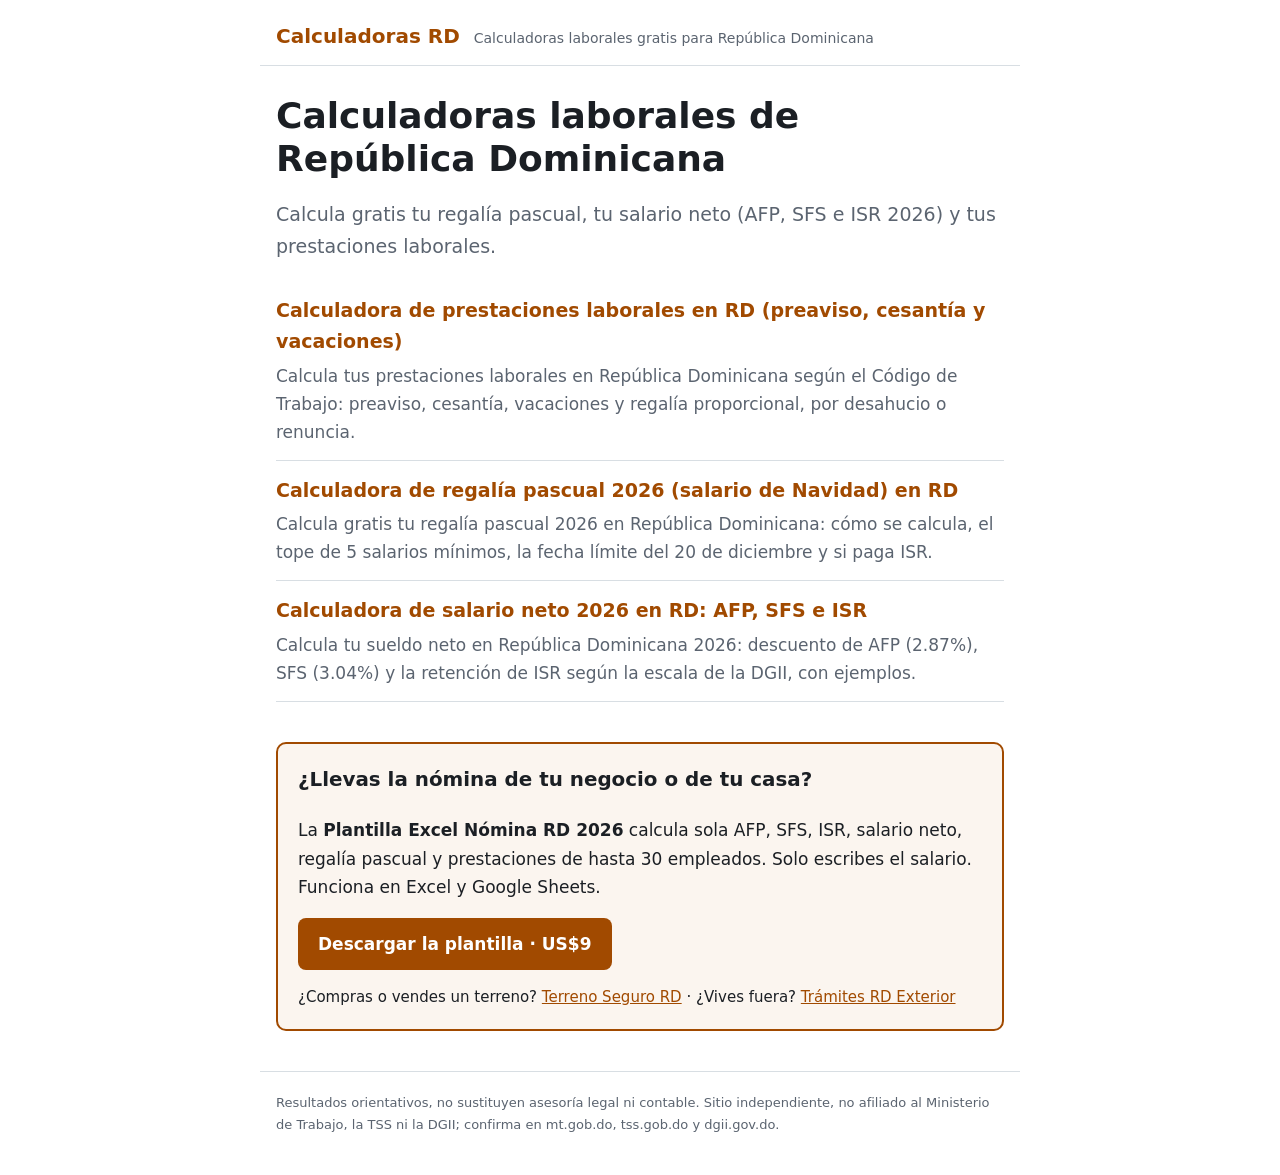
==== docs/index.html @ 516fe4ce "Calculadoras RD: sitio, calculadoras y 3 páginas Co-Authored-By: Claude Opus 5.5 <noreply@anthropic." ====
<!doctype html>
<html lang="es"><head><meta charset="utf-8">
<meta name="viewport" content="width=device-width,initial-scale=1">
<title>Calculadoras RD — Regalía pascual, salario neto y prestaciones laborales 2026</title>
<meta name="description" content="Calculadoras gratis para República Dominicana: regalía pascual 2026, salario neto con AFP, SFS e ISR, y prestaciones laborales (preaviso, cesantía y vacaciones).">
<link rel="canonical" href="https://bsser.github.io/calculadoras-rd/">
<meta name="google-site-verification" content="4F6GvPItG1MgDsxIkhHlMnWlIL_Nr4-tKKIEYM5F8QM">
<link rel="stylesheet" href="estilo.css">
<script src="calc.js" defer></script>
</head><body>
<header><a class="marca" href="">Calculadoras RD</a><span>Calculadoras laborales gratis para República Dominicana</span></header>
<main><section class='hero'><h1>Calculadoras laborales de República Dominicana</h1><p>Calcula gratis tu regalía pascual, tu salario neto (AFP, SFS e ISR 2026) y tus prestaciones laborales.</p></section><ul class='lista'><li><a href='calculadora-prestaciones-laborales-rd/'>Calculadora de prestaciones laborales en RD (preaviso, cesantía y vacaciones)</a><p>Calcula tus prestaciones laborales en República Dominicana según el Código de Trabajo: preaviso, cesantía, vacaciones y regalía proporcional, por desahucio o renuncia.</p></li><li><a href='calculadora-regalia-pascual-2026/'>Calculadora de regalía pascual 2026 (salario de Navidad) en RD</a><p>Calcula gratis tu regalía pascual 2026 en República Dominicana: cómo se calcula, el tope de 5 salarios mínimos, la fecha límite del 20 de diciembre y si paga ISR.</p></li><li><a href='calculadora-salario-neto-rd-2026/'>Calculadora de salario neto 2026 en RD: AFP, SFS e ISR</a><p>Calcula tu sueldo neto en República Dominicana 2026: descuento de AFP (2.87%), SFS (3.04%) y la retención de ISR según la escala de la DGII, con ejemplos.</p></li></ul><aside class="cta">
<h3>¿Llevas la nómina de tu negocio o de tu casa?</h3>
<p>La <b>Plantilla Excel Nómina RD 2026</b> calcula sola AFP, SFS, ISR, salario neto, regalía pascual y prestaciones de hasta 30 empleados. Solo escribes el salario. Funciona en Excel y Google Sheets.</p>
<a class="boton" href="https://jontastic64.gumroad.com/l/nomina-rd-2026">Descargar la plantilla · US$9</a>
<p class="gratis">¿Compras o vendes un terreno? <a href="https://bsser.github.io/terreno-seguro-rd/">Terreno Seguro RD</a> · ¿Vives fuera? <a href="https://bsser.github.io/tramites-rd-exterior/">Trámites RD Exterior</a></p>
</aside></main>
<footer>Resultados orientativos, no sustituyen asesoría legal ni contable. Sitio independiente, no afiliado al Ministerio de Trabajo, la TSS ni la DGII; confirma en mt.gob.do, tss.gob.do y dgii.gov.do.</footer>
</body></html>
---- docs/estilo.css ----
:root { --verde:#a14a00; --tinta:#1b1f24; --gris:#5b6470; --fondo:#fbf5ef; --papel:#fff; --borde:#d8dee3; }
@media (prefers-color-scheme: dark) {
  :root { --verde:#ffa95e; --tinta:#eceae7; --gris:#b3aca5; --fondo:#2a221b; --papel:#161210; --borde:#3d332b; }
}
* { box-sizing: border-box; }
body { margin: 0; background: var(--papel); color: var(--tinta); font: 17px/1.65 system-ui, "Segoe UI", Arial, sans-serif; }
header, main, footer { max-width: 760px; margin: 0 auto; padding: 0 16px; }
header { padding-top: 20px; padding-bottom: 12px; border-bottom: 1px solid var(--borde); display: flex; flex-wrap: wrap; gap: 4px 14px; align-items: baseline; }
.marca { font-weight: 800; font-size: 20px; color: var(--verde); text-decoration: none; }
header span { color: var(--gris); font-size: 14px; }
h1 { line-height: 1.2; font-size: clamp(26px, 5vw, 36px); margin: 28px 0 6px; }
h2 { color: var(--verde); margin-top: 32px; line-height: 1.3; }
a { color: var(--verde); }
.fecha { color: var(--gris); font-size: 14px; margin-top: 0; }
.hero p { font-size: 19px; color: var(--gris); }
.lista { list-style: none; padding: 0; }
.lista li { border-bottom: 1px solid var(--borde); padding: 14px 0; }
.lista li a { font-weight: 700; font-size: 19px; text-decoration: none; }
.lista li p { margin: 4px 0 0; color: var(--gris); }
table { border-collapse: collapse; width: 100%; font-size: 15px; display: block; overflow-x: auto; }
th, td { border: 1px solid var(--borde); padding: 6px 9px; text-align: left; vertical-align: top; }
th { background: var(--fondo); }
blockquote { margin: 16px 0; padding: 10px 16px; background: var(--fondo); border-left: 4px solid var(--verde); }
.cta { margin: 40px 0; padding: 20px; background: var(--fondo); border: 2px solid var(--verde); border-radius: 10px; }
.cta h3 { margin-top: 0; }
.boton { display: inline-block; background: var(--verde); color: var(--papel); padding: 12px 20px; border-radius: 8px; font-weight: 700; text-decoration: none; }
.gratis { font-size: 15px; margin-bottom: 0; }
footer { color: var(--gris); font-size: 13px; padding-top: 20px; padding-bottom: 40px; border-top: 1px solid var(--borde); margin-top: 40px; }
.calc { margin: 24px 0; padding: 18px; border: 1px solid var(--borde); border-radius: 10px; background: var(--fondo); }
.calc label { display: block; margin: 0 0 12px; font-weight: 600; font-size: 15px; }
.calc input, .calc select { display: block; width: 100%; margin-top: 4px; padding: 10px; font: inherit; color: var(--tinta); background: var(--papel); border: 1px solid var(--borde); border-radius: 6px; }
.calc button { background: var(--verde); color: var(--papel); border: 0; padding: 12px 20px; border-radius: 8px; font: inherit; font-weight: 700; cursor: pointer; }
.resultado table { display: table; margin-top: 16px; }
.resultado td:last-child { text-align: right; white-space: nowrap; }
.resultado .total td { font-weight: 800; color: var(--verde); }
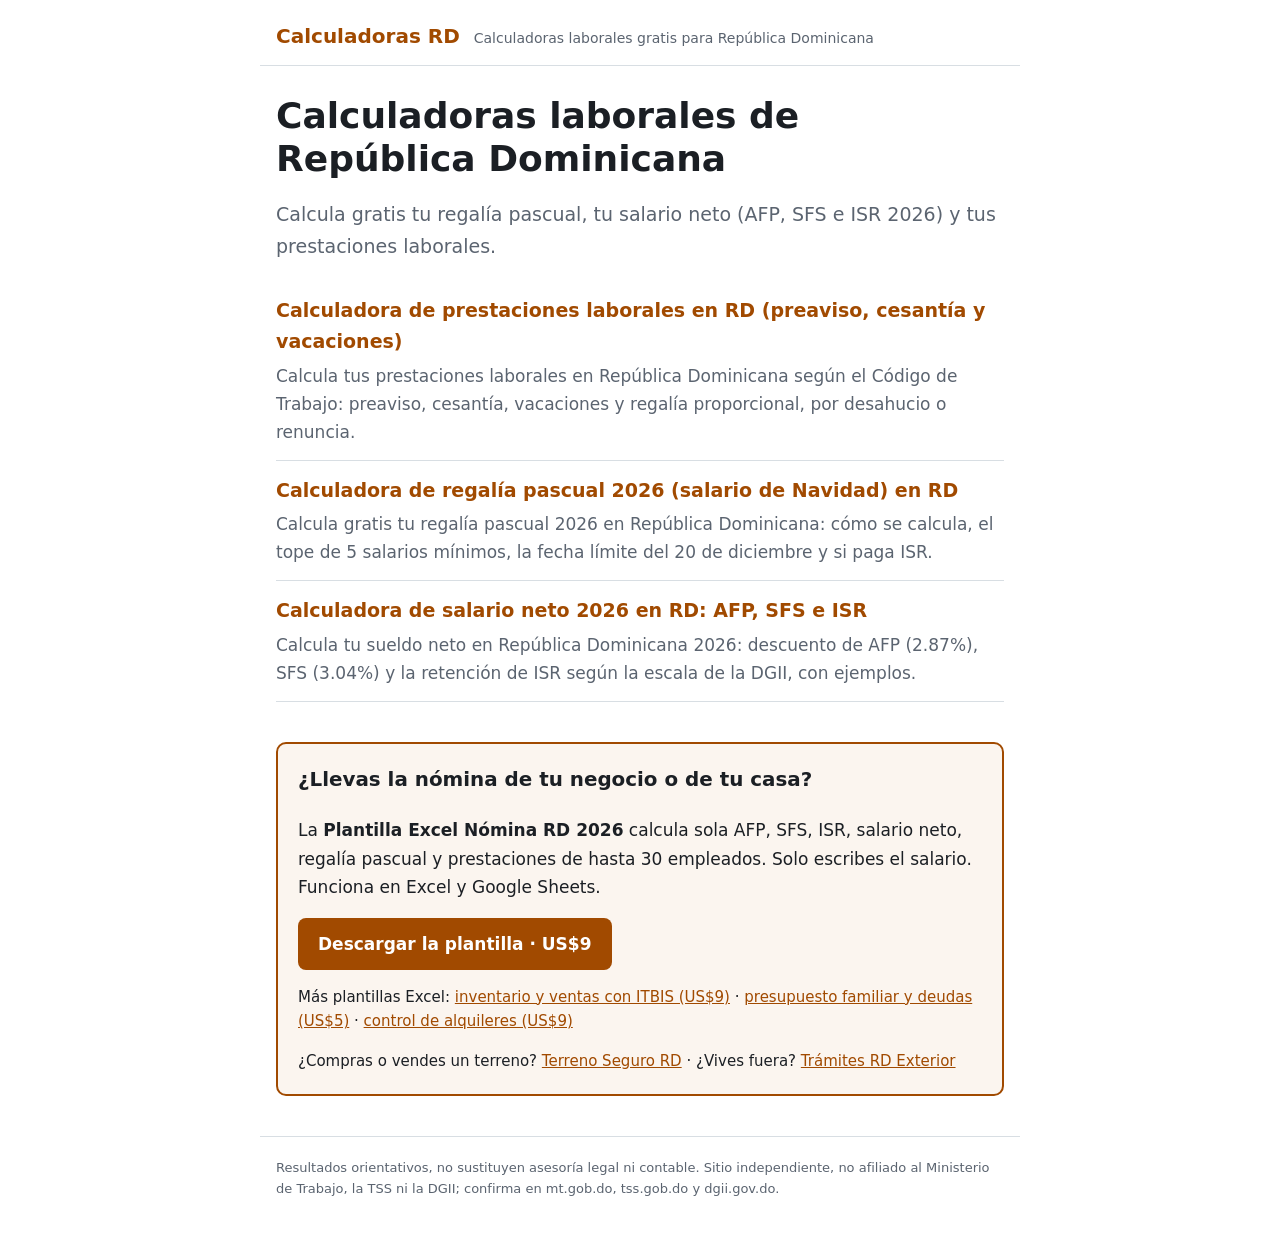
==== commit fcdf0e5f: "CTA: enlazar las plantillas nuevas Co-Authored-By: Claude Opus 5.5 <noreply@anthropic.com>" ====
--- a/docs/index.html
+++ b/docs/index.html
@@ -13,6 +13,7 @@
 <h3>¿Llevas la nómina de tu negocio o de tu casa?</h3>
 <p>La <b>Plantilla Excel Nómina RD 2026</b> calcula sola AFP, SFS, ISR, salario neto, regalía pascual y prestaciones de hasta 30 empleados. Solo escribes el salario. Funciona en Excel y Google Sheets.</p>
 <a class="boton" href="https://jontastic64.gumroad.com/l/nomina-rd-2026">Descargar la plantilla · US$9</a>
+<p class="gratis">Más plantillas Excel: <a href="https://jontastic64.gumroad.com/l/inventario-ventas-rd">inventario y ventas con ITBIS (US$9)</a> · <a href="https://jontastic64.gumroad.com/l/presupuesto-familiar-rd">presupuesto familiar y deudas (US$5)</a> · <a href="https://jontastic64.gumroad.com/l/control-alquileres-rd">control de alquileres (US$9)</a></p>
 <p class="gratis">¿Compras o vendes un terreno? <a href="https://bsser.github.io/terreno-seguro-rd/">Terreno Seguro RD</a> · ¿Vives fuera? <a href="https://bsser.github.io/tramites-rd-exterior/">Trámites RD Exterior</a></p>
 </aside></main>
 <footer>Resultados orientativos, no sustituyen asesoría legal ni contable. Sitio independiente, no afiliado al Ministerio de Trabajo, la TSS ni la DGII; confirma en mt.gob.do, tss.gob.do y dgii.gov.do.</footer>
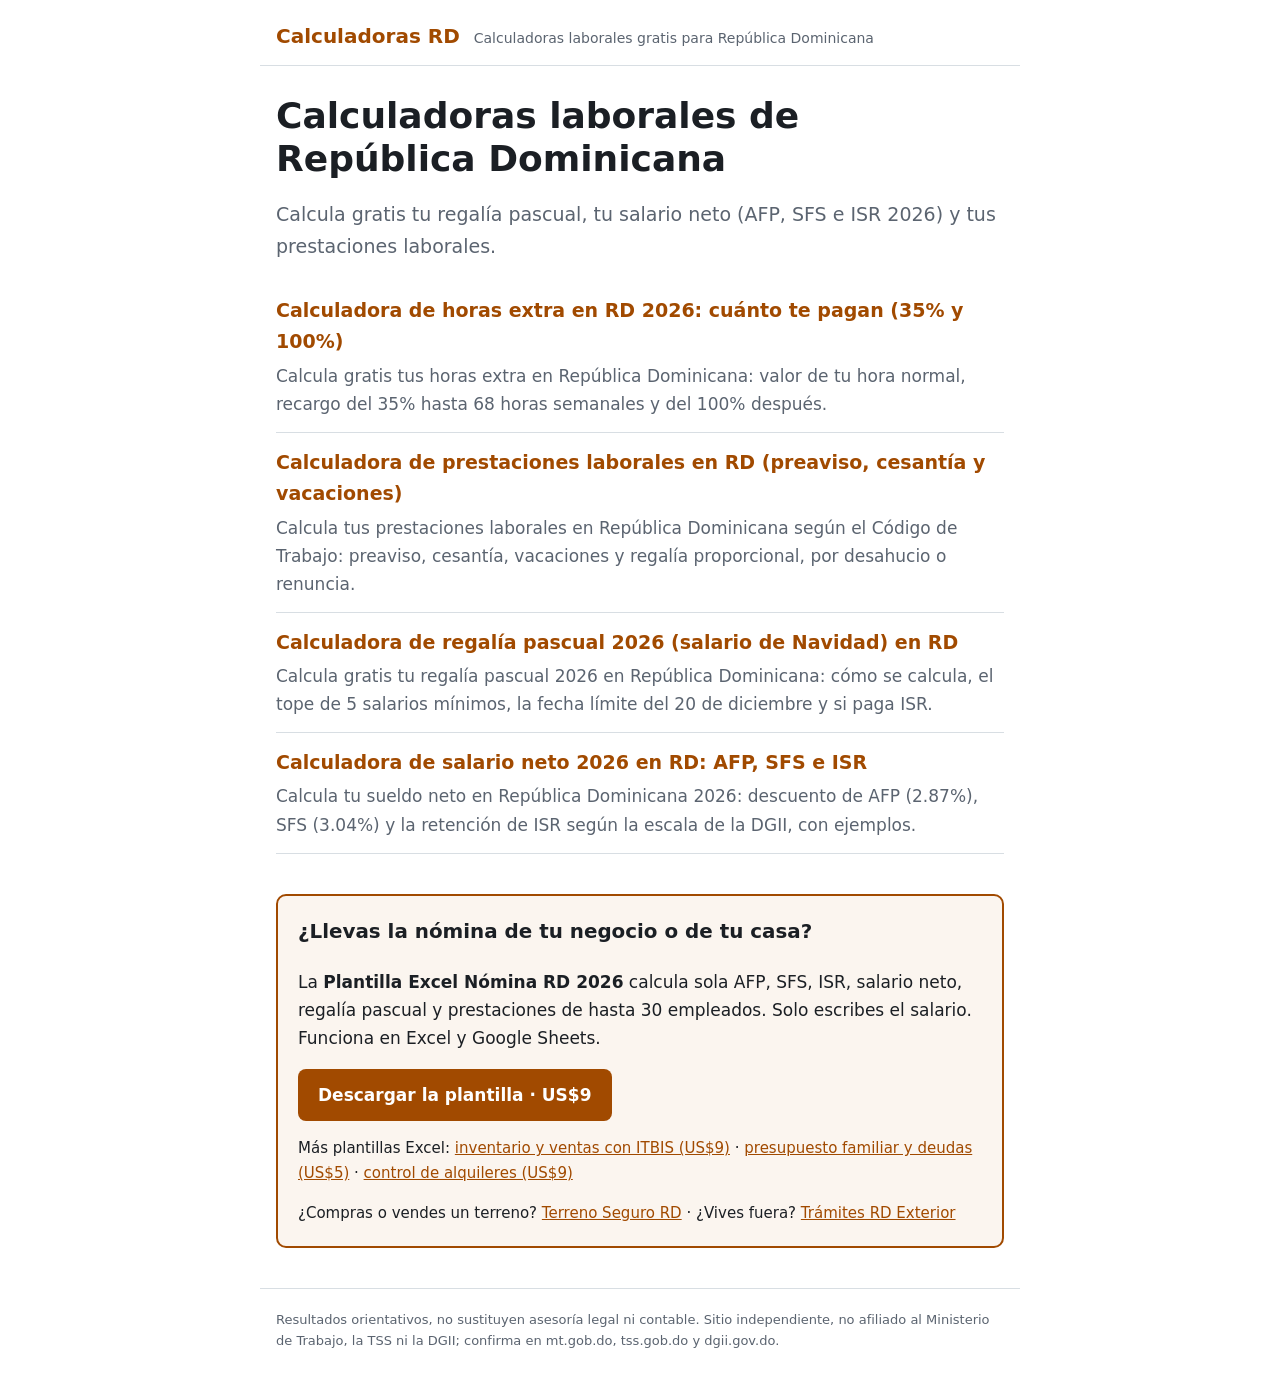
==== commit 493bf597: "Agrega calculadora de horas extra (art. 203: 35% y 100%) Co-Authored-By: Claude Opus 5.5 <noreply@an" ====
--- a/docs/index.html
+++ b/docs/index.html
@@ -9,7 +9,7 @@
 <script src="calc.js" defer></script>
 </head><body>
 <header><a class="marca" href="">Calculadoras RD</a><span>Calculadoras laborales gratis para República Dominicana</span></header>
-<main><section class='hero'><h1>Calculadoras laborales de República Dominicana</h1><p>Calcula gratis tu regalía pascual, tu salario neto (AFP, SFS e ISR 2026) y tus prestaciones laborales.</p></section><ul class='lista'><li><a href='calculadora-prestaciones-laborales-rd/'>Calculadora de prestaciones laborales en RD (preaviso, cesantía y vacaciones)</a><p>Calcula tus prestaciones laborales en República Dominicana según el Código de Trabajo: preaviso, cesantía, vacaciones y regalía proporcional, por desahucio o renuncia.</p></li><li><a href='calculadora-regalia-pascual-2026/'>Calculadora de regalía pascual 2026 (salario de Navidad) en RD</a><p>Calcula gratis tu regalía pascual 2026 en República Dominicana: cómo se calcula, el tope de 5 salarios mínimos, la fecha límite del 20 de diciembre y si paga ISR.</p></li><li><a href='calculadora-salario-neto-rd-2026/'>Calculadora de salario neto 2026 en RD: AFP, SFS e ISR</a><p>Calcula tu sueldo neto en República Dominicana 2026: descuento de AFP (2.87%), SFS (3.04%) y la retención de ISR según la escala de la DGII, con ejemplos.</p></li></ul><aside class="cta">
+<main><section class='hero'><h1>Calculadoras laborales de República Dominicana</h1><p>Calcula gratis tu regalía pascual, tu salario neto (AFP, SFS e ISR 2026) y tus prestaciones laborales.</p></section><ul class='lista'><li><a href='calculadora-horas-extra-rd/'>Calculadora de horas extra en RD 2026: cuánto te pagan (35% y 100%)</a><p>Calcula gratis tus horas extra en República Dominicana: valor de tu hora normal, recargo del 35% hasta 68 horas semanales y del 100% después.</p></li><li><a href='calculadora-prestaciones-laborales-rd/'>Calculadora de prestaciones laborales en RD (preaviso, cesantía y vacaciones)</a><p>Calcula tus prestaciones laborales en República Dominicana según el Código de Trabajo: preaviso, cesantía, vacaciones y regalía proporcional, por desahucio o renuncia.</p></li><li><a href='calculadora-regalia-pascual-2026/'>Calculadora de regalía pascual 2026 (salario de Navidad) en RD</a><p>Calcula gratis tu regalía pascual 2026 en República Dominicana: cómo se calcula, el tope de 5 salarios mínimos, la fecha límite del 20 de diciembre y si paga ISR.</p></li><li><a href='calculadora-salario-neto-rd-2026/'>Calculadora de salario neto 2026 en RD: AFP, SFS e ISR</a><p>Calcula tu sueldo neto en República Dominicana 2026: descuento de AFP (2.87%), SFS (3.04%) y la retención de ISR según la escala de la DGII, con ejemplos.</p></li></ul><aside class="cta">
 <h3>¿Llevas la nómina de tu negocio o de tu casa?</h3>
 <p>La <b>Plantilla Excel Nómina RD 2026</b> calcula sola AFP, SFS, ISR, salario neto, regalía pascual y prestaciones de hasta 30 empleados. Solo escribes el salario. Funciona en Excel y Google Sheets.</p>
 <a class="boton" href="https://jontastic64.gumroad.com/l/nomina-rd-2026">Descargar la plantilla · US$9</a>
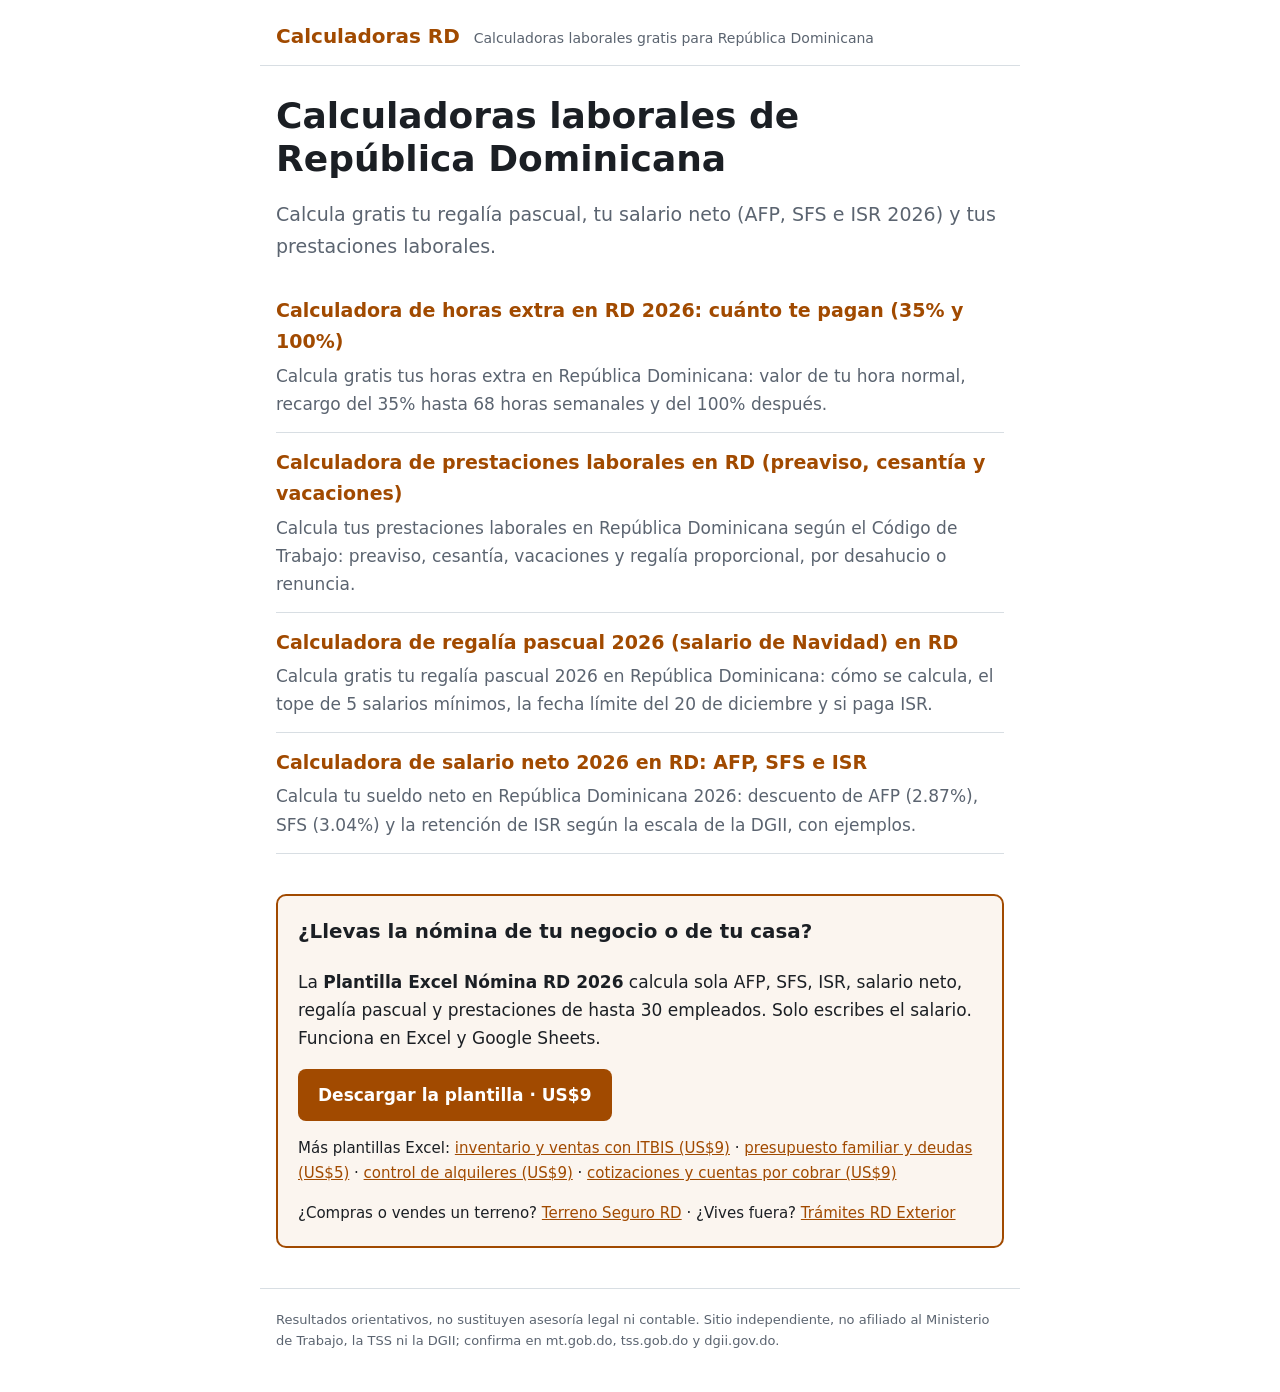
==== commit fa3f14a8: "CTA: plantilla de cotizaciones y cuentas por cobrar Co-Authored-By: Claude Opus 5.5 <noreply@anthrop" ====
--- a/docs/index.html
+++ b/docs/index.html
@@ -13,7 +13,7 @@
 <h3>¿Llevas la nómina de tu negocio o de tu casa?</h3>
 <p>La <b>Plantilla Excel Nómina RD 2026</b> calcula sola AFP, SFS, ISR, salario neto, regalía pascual y prestaciones de hasta 30 empleados. Solo escribes el salario. Funciona en Excel y Google Sheets.</p>
 <a class="boton" href="https://jontastic64.gumroad.com/l/nomina-rd-2026">Descargar la plantilla · US$9</a>
-<p class="gratis">Más plantillas Excel: <a href="https://jontastic64.gumroad.com/l/inventario-ventas-rd">inventario y ventas con ITBIS (US$9)</a> · <a href="https://jontastic64.gumroad.com/l/presupuesto-familiar-rd">presupuesto familiar y deudas (US$5)</a> · <a href="https://jontastic64.gumroad.com/l/control-alquileres-rd">control de alquileres (US$9)</a></p>
+<p class="gratis">Más plantillas Excel: <a href="https://jontastic64.gumroad.com/l/inventario-ventas-rd">inventario y ventas con ITBIS (US$9)</a> · <a href="https://jontastic64.gumroad.com/l/presupuesto-familiar-rd">presupuesto familiar y deudas (US$5)</a> · <a href="https://jontastic64.gumroad.com/l/control-alquileres-rd">control de alquileres (US$9)</a> · <a href="https://jontastic64.gumroad.com/l/cotizaciones-cobros-rd">cotizaciones y cuentas por cobrar (US$9)</a></p>
 <p class="gratis">¿Compras o vendes un terreno? <a href="https://bsser.github.io/terreno-seguro-rd/">Terreno Seguro RD</a> · ¿Vives fuera? <a href="https://bsser.github.io/tramites-rd-exterior/">Trámites RD Exterior</a></p>
 </aside></main>
 <footer>Resultados orientativos, no sustituyen asesoría legal ni contable. Sitio independiente, no afiliado al Ministerio de Trabajo, la TSS ni la DGII; confirma en mt.gob.do, tss.gob.do y dgii.gov.do.</footer>
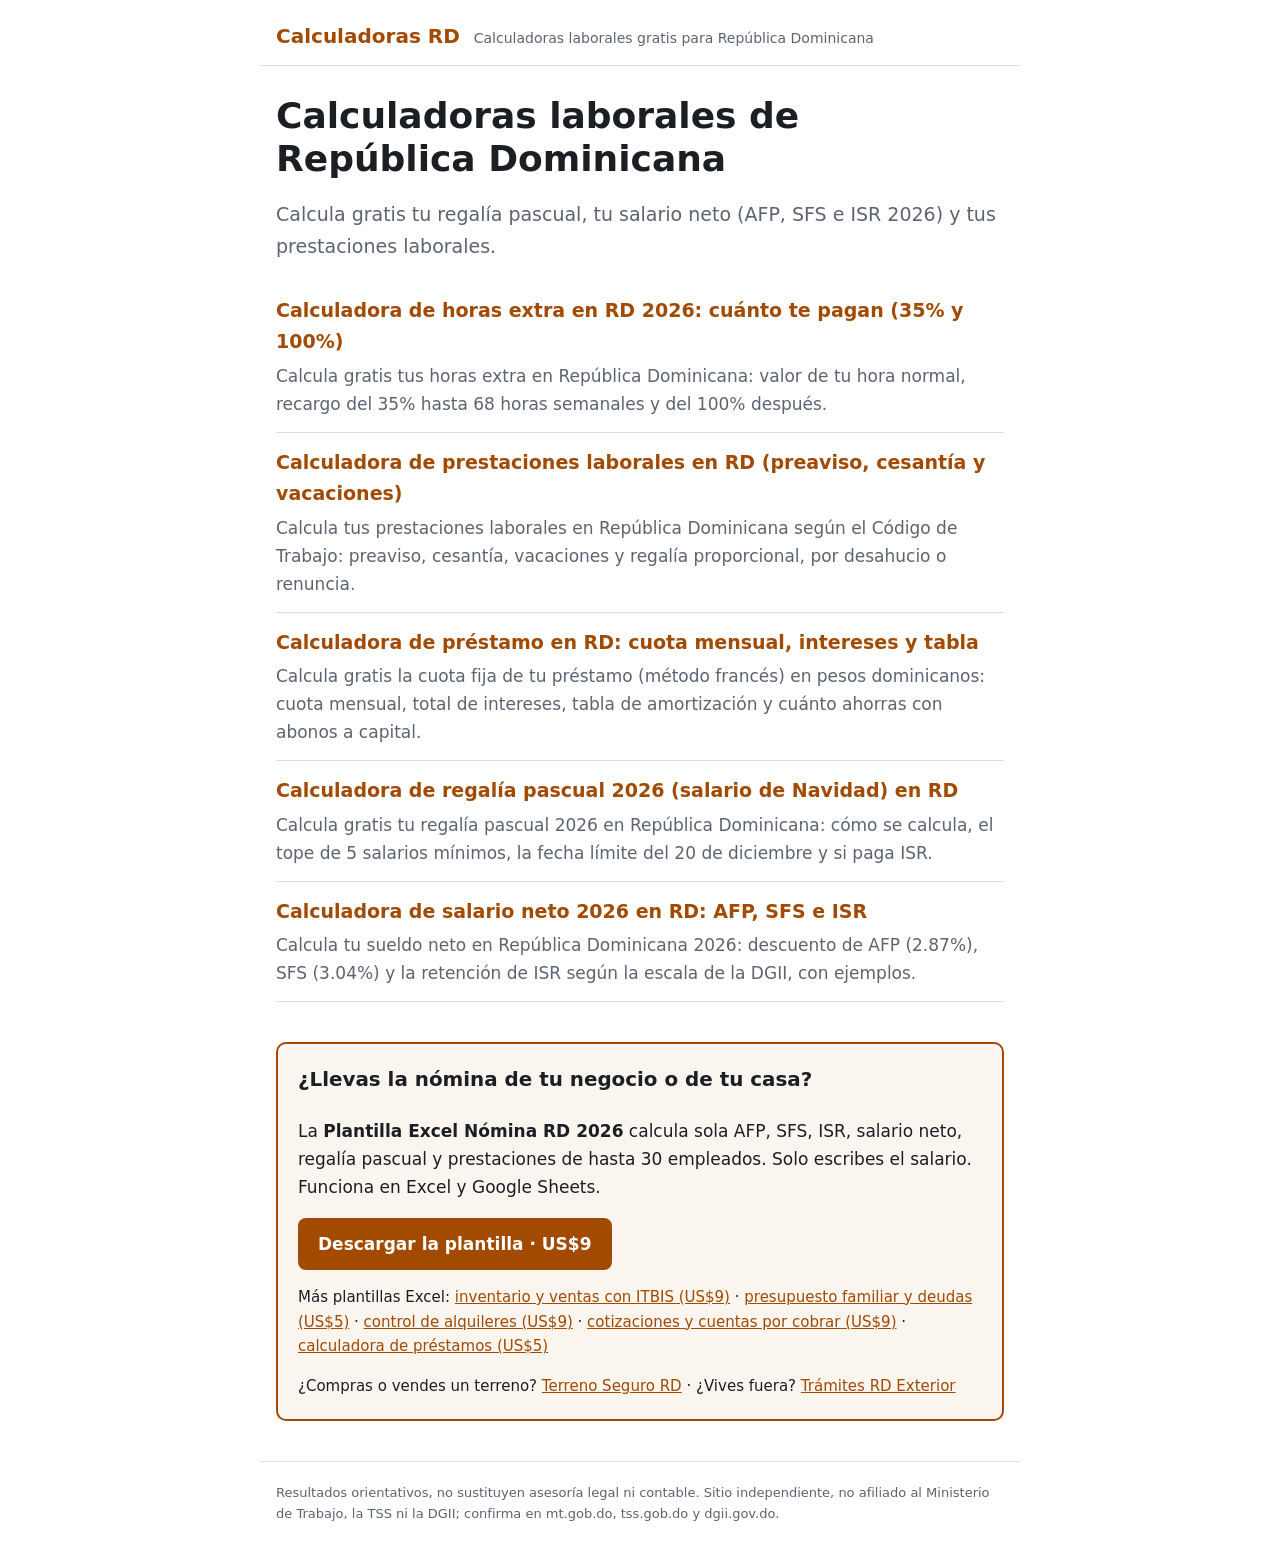
==== commit 48752012: "Agrega calculadora de préstamo (cuota fija, método francés) - calc.js: función prestamo() con cuota," ====
--- a/docs/index.html
+++ b/docs/index.html
@@ -9,11 +9,11 @@
 <script src="calc.js" defer></script>
 </head><body>
 <header><a class="marca" href="">Calculadoras RD</a><span>Calculadoras laborales gratis para República Dominicana</span></header>
-<main><section class='hero'><h1>Calculadoras laborales de República Dominicana</h1><p>Calcula gratis tu regalía pascual, tu salario neto (AFP, SFS e ISR 2026) y tus prestaciones laborales.</p></section><ul class='lista'><li><a href='calculadora-horas-extra-rd/'>Calculadora de horas extra en RD 2026: cuánto te pagan (35% y 100%)</a><p>Calcula gratis tus horas extra en República Dominicana: valor de tu hora normal, recargo del 35% hasta 68 horas semanales y del 100% después.</p></li><li><a href='calculadora-prestaciones-laborales-rd/'>Calculadora de prestaciones laborales en RD (preaviso, cesantía y vacaciones)</a><p>Calcula tus prestaciones laborales en República Dominicana según el Código de Trabajo: preaviso, cesantía, vacaciones y regalía proporcional, por desahucio o renuncia.</p></li><li><a href='calculadora-regalia-pascual-2026/'>Calculadora de regalía pascual 2026 (salario de Navidad) en RD</a><p>Calcula gratis tu regalía pascual 2026 en República Dominicana: cómo se calcula, el tope de 5 salarios mínimos, la fecha límite del 20 de diciembre y si paga ISR.</p></li><li><a href='calculadora-salario-neto-rd-2026/'>Calculadora de salario neto 2026 en RD: AFP, SFS e ISR</a><p>Calcula tu sueldo neto en República Dominicana 2026: descuento de AFP (2.87%), SFS (3.04%) y la retención de ISR según la escala de la DGII, con ejemplos.</p></li></ul><aside class="cta">
+<main><section class='hero'><h1>Calculadoras laborales de República Dominicana</h1><p>Calcula gratis tu regalía pascual, tu salario neto (AFP, SFS e ISR 2026) y tus prestaciones laborales.</p></section><ul class='lista'><li><a href='calculadora-horas-extra-rd/'>Calculadora de horas extra en RD 2026: cuánto te pagan (35% y 100%)</a><p>Calcula gratis tus horas extra en República Dominicana: valor de tu hora normal, recargo del 35% hasta 68 horas semanales y del 100% después.</p></li><li><a href='calculadora-prestaciones-laborales-rd/'>Calculadora de prestaciones laborales en RD (preaviso, cesantía y vacaciones)</a><p>Calcula tus prestaciones laborales en República Dominicana según el Código de Trabajo: preaviso, cesantía, vacaciones y regalía proporcional, por desahucio o renuncia.</p></li><li><a href='calculadora-prestamo-cuota-rd/'>Calculadora de préstamo en RD: cuota mensual, intereses y tabla</a><p>Calcula gratis la cuota fija de tu préstamo (método francés) en pesos dominicanos: cuota mensual, total de intereses, tabla de amortización y cuánto ahorras con abonos a capital.</p></li><li><a href='calculadora-regalia-pascual-2026/'>Calculadora de regalía pascual 2026 (salario de Navidad) en RD</a><p>Calcula gratis tu regalía pascual 2026 en República Dominicana: cómo se calcula, el tope de 5 salarios mínimos, la fecha límite del 20 de diciembre y si paga ISR.</p></li><li><a href='calculadora-salario-neto-rd-2026/'>Calculadora de salario neto 2026 en RD: AFP, SFS e ISR</a><p>Calcula tu sueldo neto en República Dominicana 2026: descuento de AFP (2.87%), SFS (3.04%) y la retención de ISR según la escala de la DGII, con ejemplos.</p></li></ul><aside class="cta">
 <h3>¿Llevas la nómina de tu negocio o de tu casa?</h3>
 <p>La <b>Plantilla Excel Nómina RD 2026</b> calcula sola AFP, SFS, ISR, salario neto, regalía pascual y prestaciones de hasta 30 empleados. Solo escribes el salario. Funciona en Excel y Google Sheets.</p>
 <a class="boton" href="https://jontastic64.gumroad.com/l/nomina-rd-2026">Descargar la plantilla · US$9</a>
-<p class="gratis">Más plantillas Excel: <a href="https://jontastic64.gumroad.com/l/inventario-ventas-rd">inventario y ventas con ITBIS (US$9)</a> · <a href="https://jontastic64.gumroad.com/l/presupuesto-familiar-rd">presupuesto familiar y deudas (US$5)</a> · <a href="https://jontastic64.gumroad.com/l/control-alquileres-rd">control de alquileres (US$9)</a> · <a href="https://jontastic64.gumroad.com/l/cotizaciones-cobros-rd">cotizaciones y cuentas por cobrar (US$9)</a></p>
+<p class="gratis">Más plantillas Excel: <a href="https://jontastic64.gumroad.com/l/inventario-ventas-rd">inventario y ventas con ITBIS (US$9)</a> · <a href="https://jontastic64.gumroad.com/l/presupuesto-familiar-rd">presupuesto familiar y deudas (US$5)</a> · <a href="https://jontastic64.gumroad.com/l/control-alquileres-rd">control de alquileres (US$9)</a> · <a href="https://jontastic64.gumroad.com/l/cotizaciones-cobros-rd">cotizaciones y cuentas por cobrar (US$9)</a> · <a href="https://jontastic64.gumroad.com/l/calculadora-prestamos-rd">calculadora de préstamos (US$5)</a></p>
 <p class="gratis">¿Compras o vendes un terreno? <a href="https://bsser.github.io/terreno-seguro-rd/">Terreno Seguro RD</a> · ¿Vives fuera? <a href="https://bsser.github.io/tramites-rd-exterior/">Trámites RD Exterior</a></p>
 </aside></main>
 <footer>Resultados orientativos, no sustituyen asesoría legal ni contable. Sitio independiente, no afiliado al Ministerio de Trabajo, la TSS ni la DGII; confirma en mt.gob.do, tss.gob.do y dgii.gov.do.</footer>
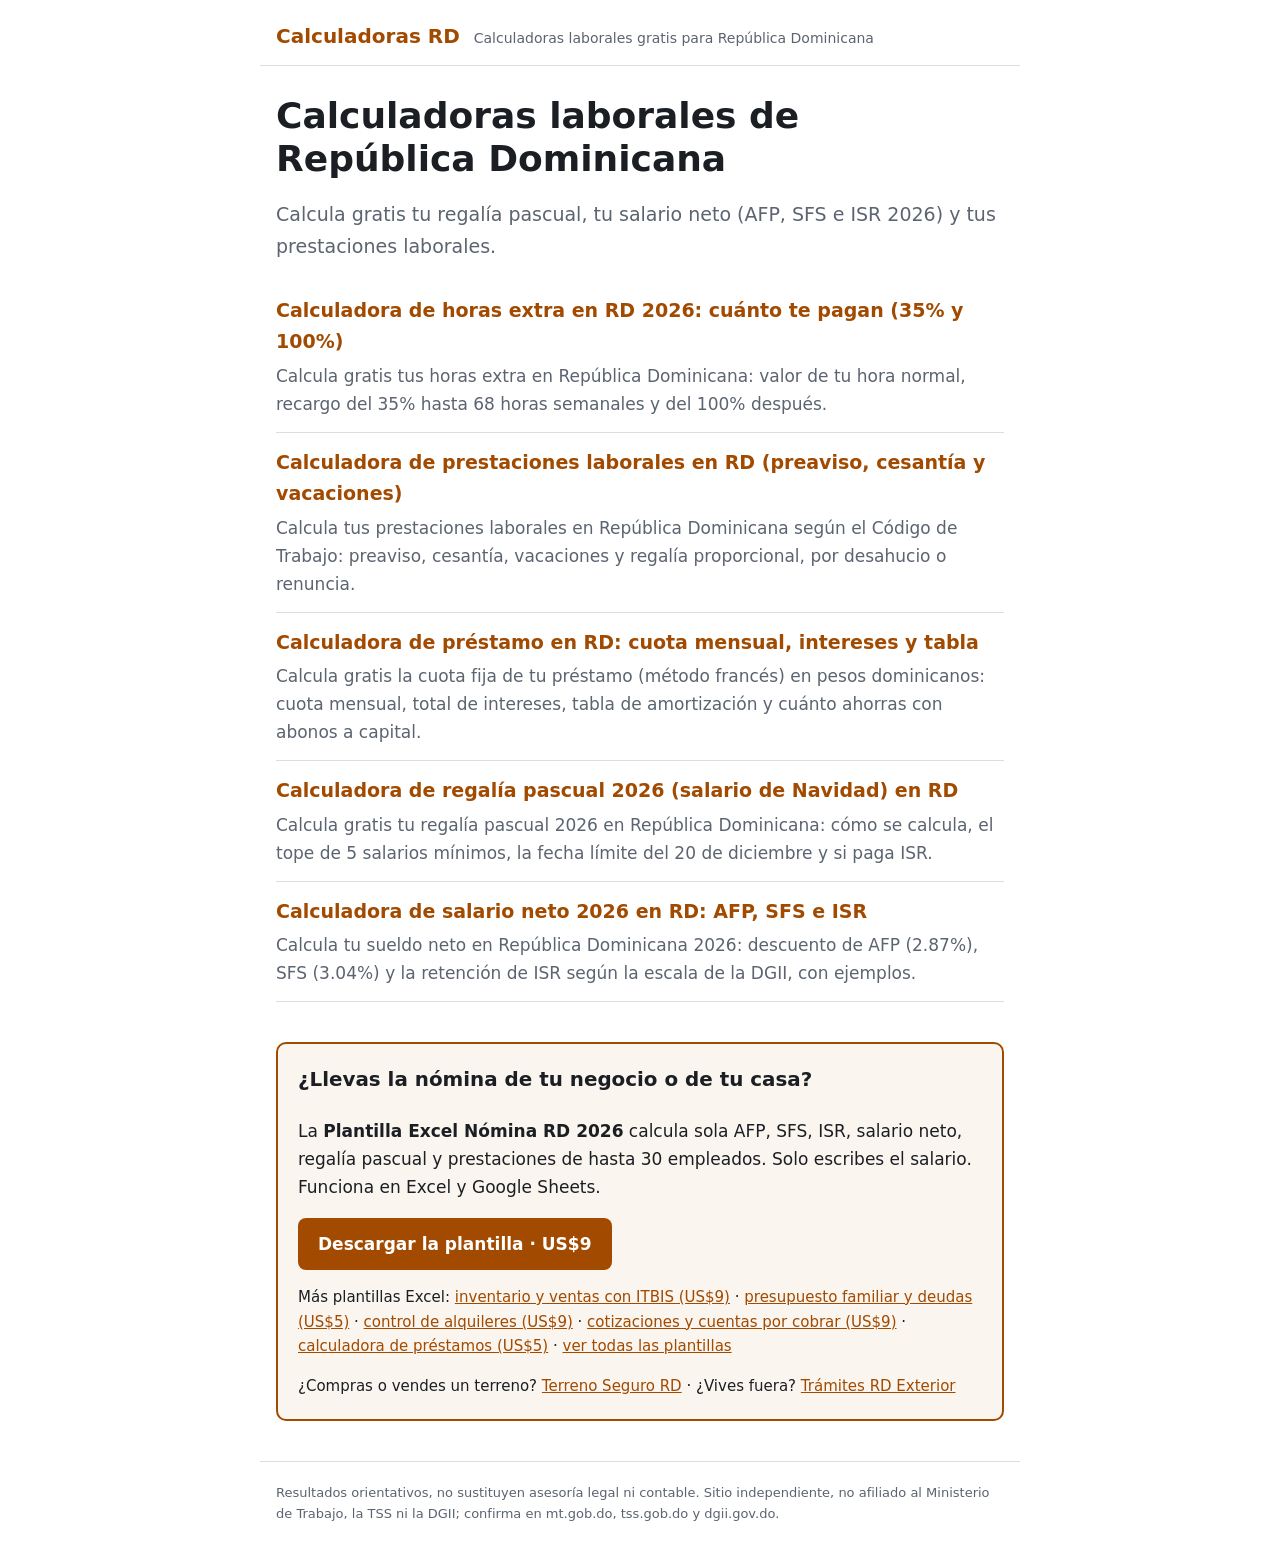
==== commit f19ead33: "Enlace al catálogo de plantillas Co-Authored-By: Claude Opus 5.5 <noreply@anthropic.com>" ====
--- a/docs/index.html
+++ b/docs/index.html
@@ -13,7 +13,7 @@
 <h3>¿Llevas la nómina de tu negocio o de tu casa?</h3>
 <p>La <b>Plantilla Excel Nómina RD 2026</b> calcula sola AFP, SFS, ISR, salario neto, regalía pascual y prestaciones de hasta 30 empleados. Solo escribes el salario. Funciona en Excel y Google Sheets.</p>
 <a class="boton" href="https://jontastic64.gumroad.com/l/nomina-rd-2026">Descargar la plantilla · US$9</a>
-<p class="gratis">Más plantillas Excel: <a href="https://jontastic64.gumroad.com/l/inventario-ventas-rd">inventario y ventas con ITBIS (US$9)</a> · <a href="https://jontastic64.gumroad.com/l/presupuesto-familiar-rd">presupuesto familiar y deudas (US$5)</a> · <a href="https://jontastic64.gumroad.com/l/control-alquileres-rd">control de alquileres (US$9)</a> · <a href="https://jontastic64.gumroad.com/l/cotizaciones-cobros-rd">cotizaciones y cuentas por cobrar (US$9)</a> · <a href="https://jontastic64.gumroad.com/l/calculadora-prestamos-rd">calculadora de préstamos (US$5)</a></p>
+<p class="gratis">Más plantillas Excel: <a href="https://jontastic64.gumroad.com/l/inventario-ventas-rd">inventario y ventas con ITBIS (US$9)</a> · <a href="https://jontastic64.gumroad.com/l/presupuesto-familiar-rd">presupuesto familiar y deudas (US$5)</a> · <a href="https://jontastic64.gumroad.com/l/control-alquileres-rd">control de alquileres (US$9)</a> · <a href="https://jontastic64.gumroad.com/l/cotizaciones-cobros-rd">cotizaciones y cuentas por cobrar (US$9)</a> · <a href="https://jontastic64.gumroad.com/l/calculadora-prestamos-rd">calculadora de préstamos (US$5)</a> · <a href="https://bsser.github.io/plantillas-excel-rd/">ver todas las plantillas</a></p>
 <p class="gratis">¿Compras o vendes un terreno? <a href="https://bsser.github.io/terreno-seguro-rd/">Terreno Seguro RD</a> · ¿Vives fuera? <a href="https://bsser.github.io/tramites-rd-exterior/">Trámites RD Exterior</a></p>
 </aside></main>
 <footer>Resultados orientativos, no sustituyen asesoría legal ni contable. Sitio independiente, no afiliado al Ministerio de Trabajo, la TSS ni la DGII; confirma en mt.gob.do, tss.gob.do y dgii.gov.do.</footer>
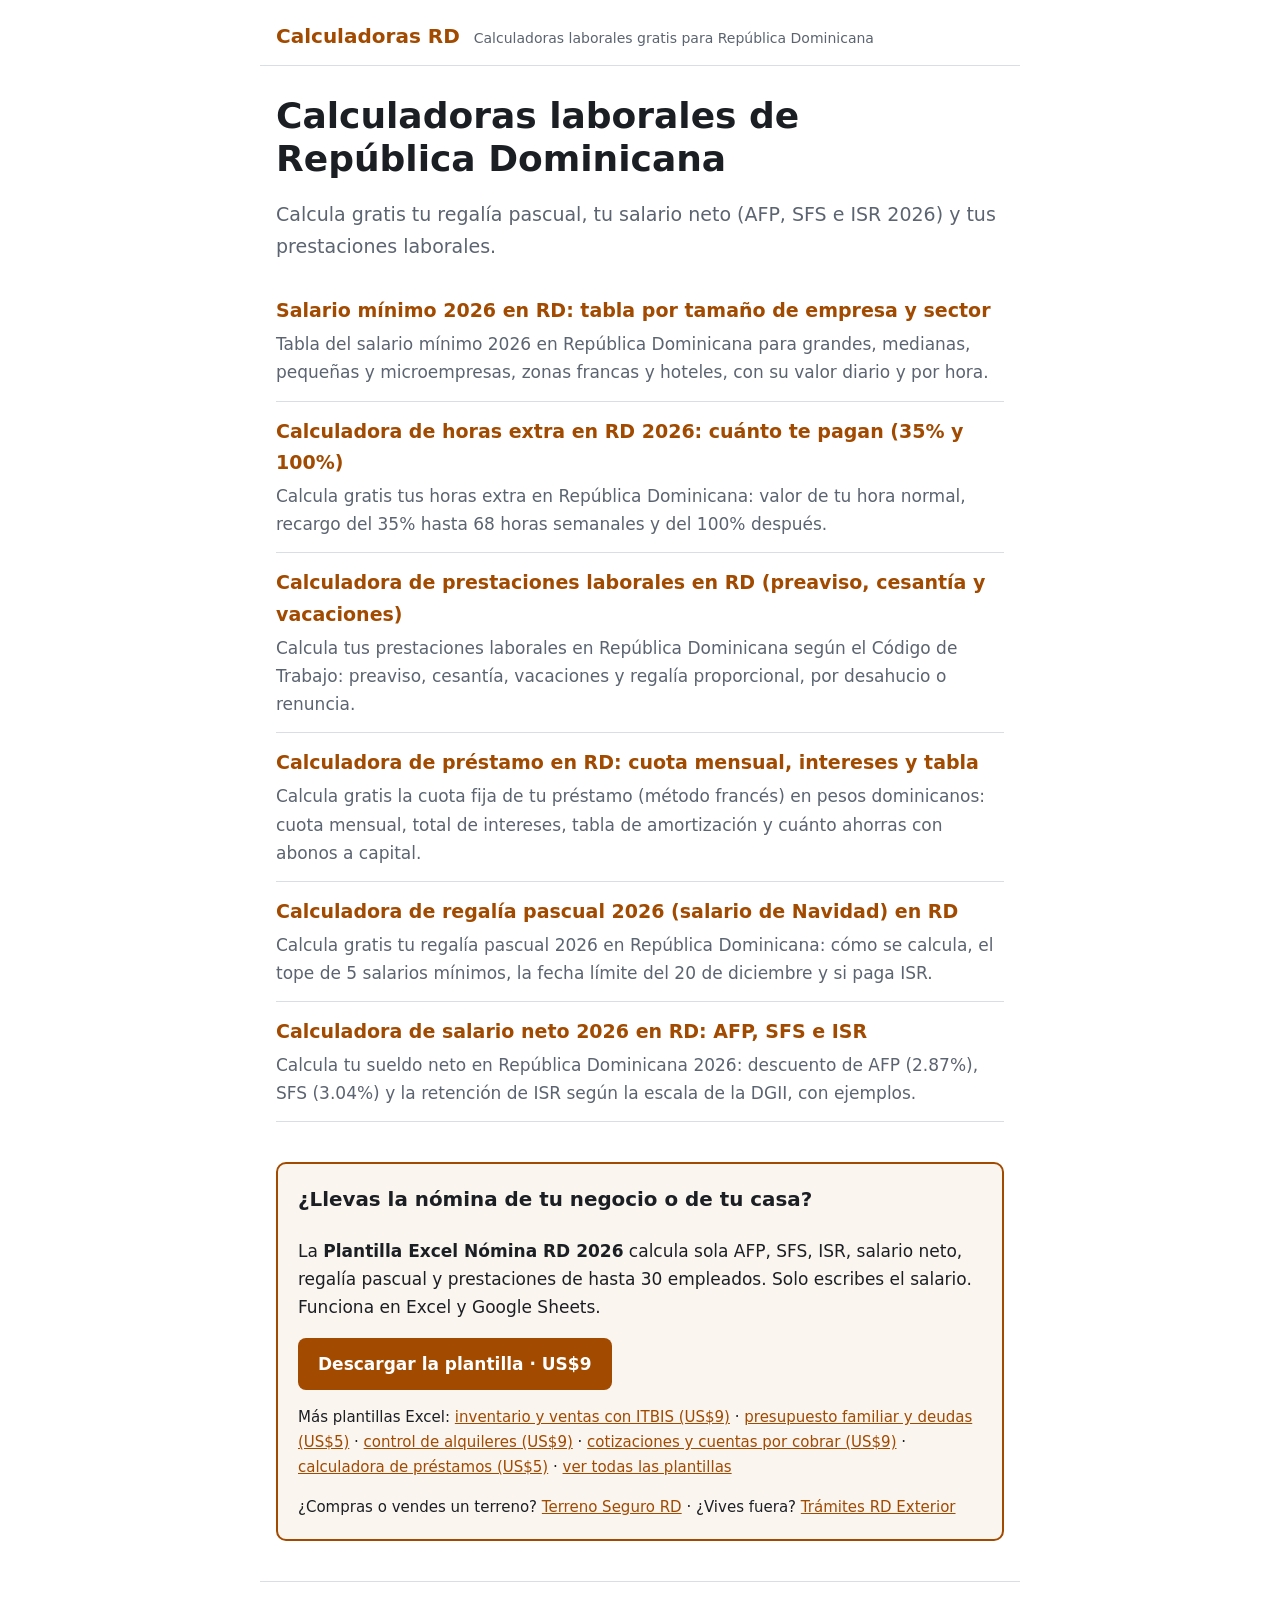
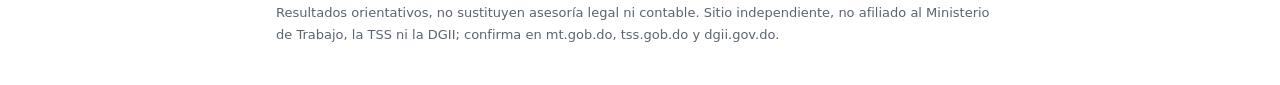
==== commit 80d671ee: "Artículo: salario mínimo 2026 en RD por tamaño de empresa y sector Co-Authored-By: Claude Opus 5.5 <" ====
--- a/docs/index.html
+++ b/docs/index.html
@@ -9,7 +9,7 @@
 <script src="calc.js" defer></script>
 </head><body>
 <header><a class="marca" href="">Calculadoras RD</a><span>Calculadoras laborales gratis para República Dominicana</span></header>
-<main><section class='hero'><h1>Calculadoras laborales de República Dominicana</h1><p>Calcula gratis tu regalía pascual, tu salario neto (AFP, SFS e ISR 2026) y tus prestaciones laborales.</p></section><ul class='lista'><li><a href='calculadora-horas-extra-rd/'>Calculadora de horas extra en RD 2026: cuánto te pagan (35% y 100%)</a><p>Calcula gratis tus horas extra en República Dominicana: valor de tu hora normal, recargo del 35% hasta 68 horas semanales y del 100% después.</p></li><li><a href='calculadora-prestaciones-laborales-rd/'>Calculadora de prestaciones laborales en RD (preaviso, cesantía y vacaciones)</a><p>Calcula tus prestaciones laborales en República Dominicana según el Código de Trabajo: preaviso, cesantía, vacaciones y regalía proporcional, por desahucio o renuncia.</p></li><li><a href='calculadora-prestamo-cuota-rd/'>Calculadora de préstamo en RD: cuota mensual, intereses y tabla</a><p>Calcula gratis la cuota fija de tu préstamo (método francés) en pesos dominicanos: cuota mensual, total de intereses, tabla de amortización y cuánto ahorras con abonos a capital.</p></li><li><a href='calculadora-regalia-pascual-2026/'>Calculadora de regalía pascual 2026 (salario de Navidad) en RD</a><p>Calcula gratis tu regalía pascual 2026 en República Dominicana: cómo se calcula, el tope de 5 salarios mínimos, la fecha límite del 20 de diciembre y si paga ISR.</p></li><li><a href='calculadora-salario-neto-rd-2026/'>Calculadora de salario neto 2026 en RD: AFP, SFS e ISR</a><p>Calcula tu sueldo neto en República Dominicana 2026: descuento de AFP (2.87%), SFS (3.04%) y la retención de ISR según la escala de la DGII, con ejemplos.</p></li></ul><aside class="cta">
+<main><section class='hero'><h1>Calculadoras laborales de República Dominicana</h1><p>Calcula gratis tu regalía pascual, tu salario neto (AFP, SFS e ISR 2026) y tus prestaciones laborales.</p></section><ul class='lista'><li><a href='salario-minimo-2026-rd/'>Salario mínimo 2026 en RD: tabla por tamaño de empresa y sector</a><p>Tabla del salario mínimo 2026 en República Dominicana para grandes, medianas, pequeñas y microempresas, zonas francas y hoteles, con su valor diario y por hora.</p></li><li><a href='calculadora-horas-extra-rd/'>Calculadora de horas extra en RD 2026: cuánto te pagan (35% y 100%)</a><p>Calcula gratis tus horas extra en República Dominicana: valor de tu hora normal, recargo del 35% hasta 68 horas semanales y del 100% después.</p></li><li><a href='calculadora-prestaciones-laborales-rd/'>Calculadora de prestaciones laborales en RD (preaviso, cesantía y vacaciones)</a><p>Calcula tus prestaciones laborales en República Dominicana según el Código de Trabajo: preaviso, cesantía, vacaciones y regalía proporcional, por desahucio o renuncia.</p></li><li><a href='calculadora-prestamo-cuota-rd/'>Calculadora de préstamo en RD: cuota mensual, intereses y tabla</a><p>Calcula gratis la cuota fija de tu préstamo (método francés) en pesos dominicanos: cuota mensual, total de intereses, tabla de amortización y cuánto ahorras con abonos a capital.</p></li><li><a href='calculadora-regalia-pascual-2026/'>Calculadora de regalía pascual 2026 (salario de Navidad) en RD</a><p>Calcula gratis tu regalía pascual 2026 en República Dominicana: cómo se calcula, el tope de 5 salarios mínimos, la fecha límite del 20 de diciembre y si paga ISR.</p></li><li><a href='calculadora-salario-neto-rd-2026/'>Calculadora de salario neto 2026 en RD: AFP, SFS e ISR</a><p>Calcula tu sueldo neto en República Dominicana 2026: descuento de AFP (2.87%), SFS (3.04%) y la retención de ISR según la escala de la DGII, con ejemplos.</p></li></ul><aside class="cta">
 <h3>¿Llevas la nómina de tu negocio o de tu casa?</h3>
 <p>La <b>Plantilla Excel Nómina RD 2026</b> calcula sola AFP, SFS, ISR, salario neto, regalía pascual y prestaciones de hasta 30 empleados. Solo escribes el salario. Funciona en Excel y Google Sheets.</p>
 <a class="boton" href="https://jontastic64.gumroad.com/l/nomina-rd-2026">Descargar la plantilla · US$9</a>
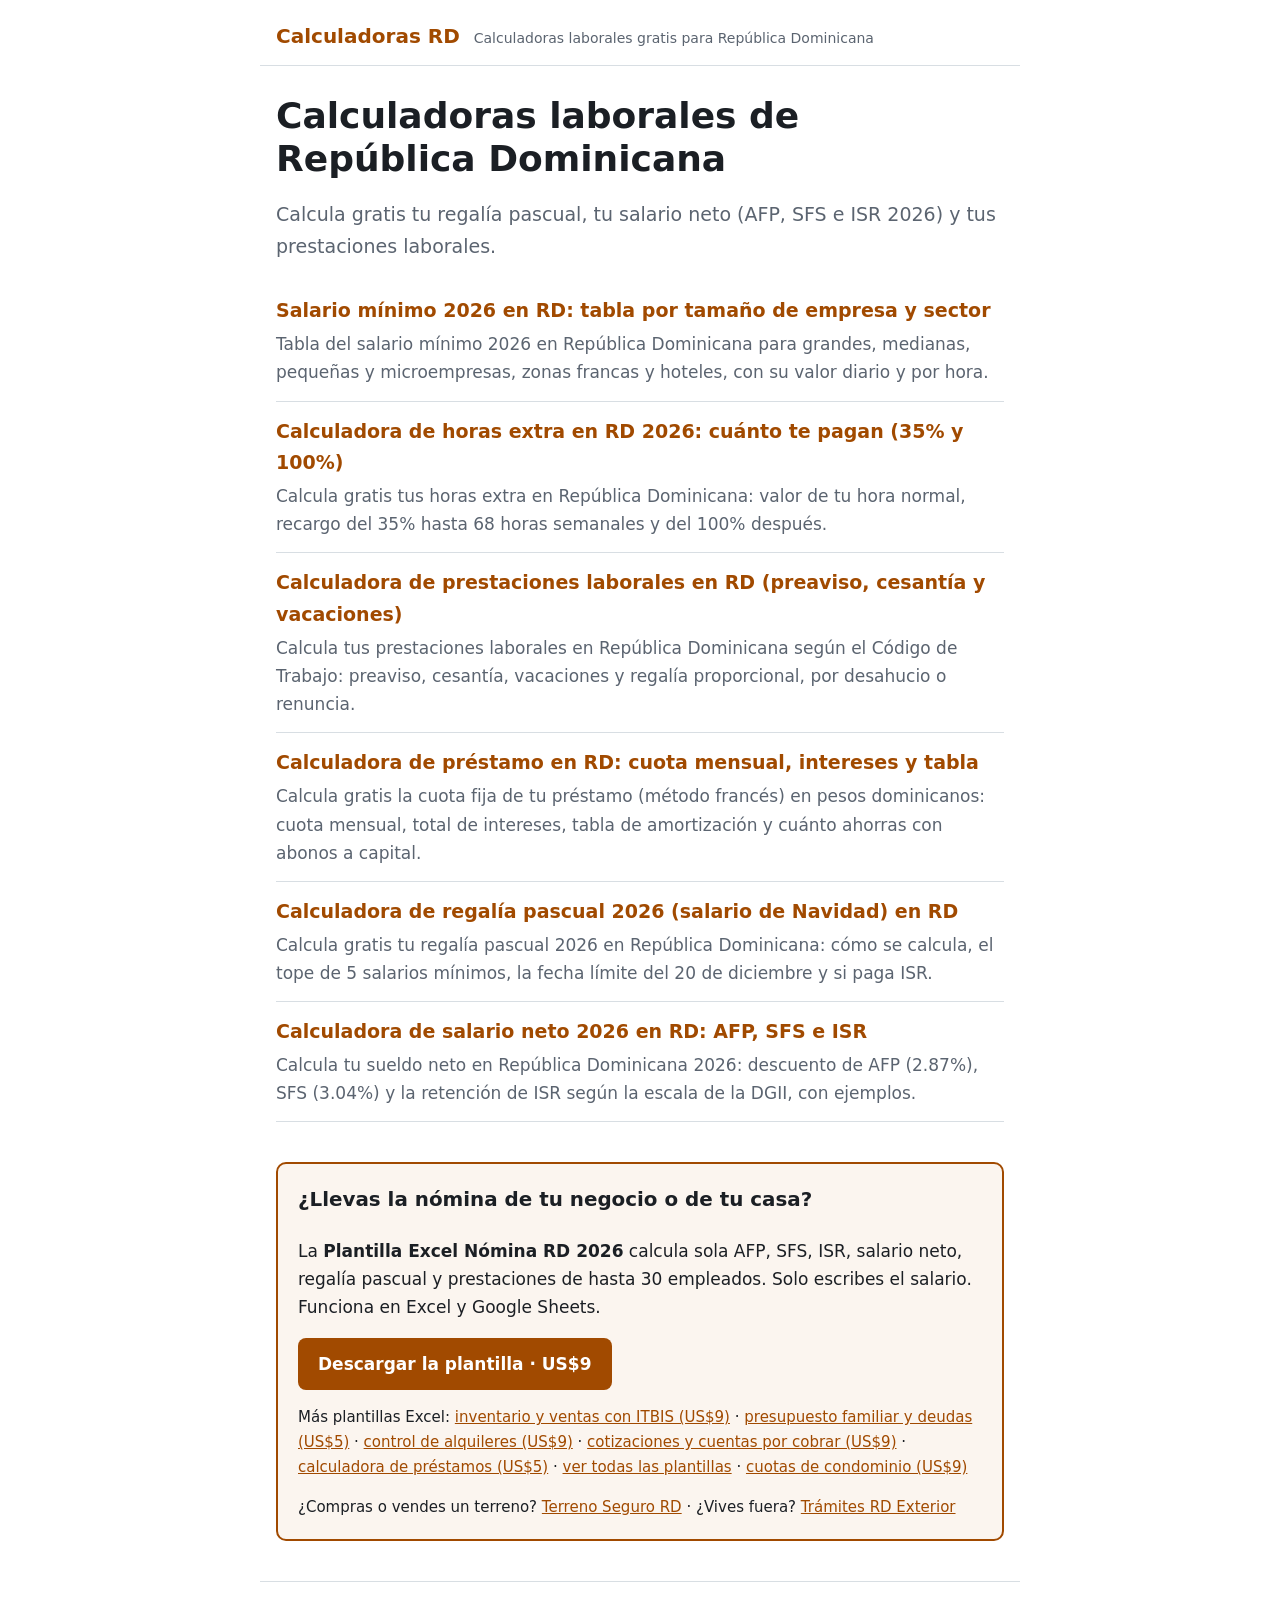
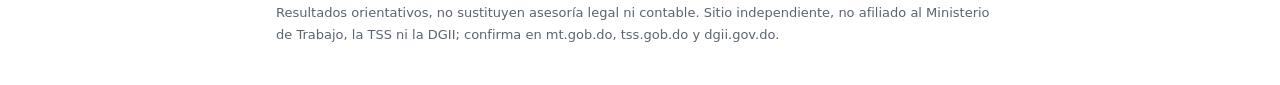
==== commit 0102187c: "CTA: plantilla de cuotas de condominio (US$9) Co-Authored-By: Claude Opus 5.5 <noreply@anthropic.com" ====
--- a/docs/index.html
+++ b/docs/index.html
@@ -13,7 +13,7 @@
 <h3>¿Llevas la nómina de tu negocio o de tu casa?</h3>
 <p>La <b>Plantilla Excel Nómina RD 2026</b> calcula sola AFP, SFS, ISR, salario neto, regalía pascual y prestaciones de hasta 30 empleados. Solo escribes el salario. Funciona en Excel y Google Sheets.</p>
 <a class="boton" href="https://jontastic64.gumroad.com/l/nomina-rd-2026">Descargar la plantilla · US$9</a>
-<p class="gratis">Más plantillas Excel: <a href="https://jontastic64.gumroad.com/l/inventario-ventas-rd">inventario y ventas con ITBIS (US$9)</a> · <a href="https://jontastic64.gumroad.com/l/presupuesto-familiar-rd">presupuesto familiar y deudas (US$5)</a> · <a href="https://jontastic64.gumroad.com/l/control-alquileres-rd">control de alquileres (US$9)</a> · <a href="https://jontastic64.gumroad.com/l/cotizaciones-cobros-rd">cotizaciones y cuentas por cobrar (US$9)</a> · <a href="https://jontastic64.gumroad.com/l/calculadora-prestamos-rd">calculadora de préstamos (US$5)</a> · <a href="https://bsser.github.io/plantillas-excel-rd/">ver todas las plantillas</a></p>
+<p class="gratis">Más plantillas Excel: <a href="https://jontastic64.gumroad.com/l/inventario-ventas-rd">inventario y ventas con ITBIS (US$9)</a> · <a href="https://jontastic64.gumroad.com/l/presupuesto-familiar-rd">presupuesto familiar y deudas (US$5)</a> · <a href="https://jontastic64.gumroad.com/l/control-alquileres-rd">control de alquileres (US$9)</a> · <a href="https://jontastic64.gumroad.com/l/cotizaciones-cobros-rd">cotizaciones y cuentas por cobrar (US$9)</a> · <a href="https://jontastic64.gumroad.com/l/calculadora-prestamos-rd">calculadora de préstamos (US$5)</a> · <a href="https://bsser.github.io/plantillas-excel-rd/">ver todas las plantillas</a> · <a href="https://jontastic64.gumroad.com/l/cuotas-condominio-rd">cuotas de condominio (US$9)</a></p>
 <p class="gratis">¿Compras o vendes un terreno? <a href="https://bsser.github.io/terreno-seguro-rd/">Terreno Seguro RD</a> · ¿Vives fuera? <a href="https://bsser.github.io/tramites-rd-exterior/">Trámites RD Exterior</a></p>
 </aside></main>
 <footer>Resultados orientativos, no sustituyen asesoría legal ni contable. Sitio independiente, no afiliado al Ministerio de Trabajo, la TSS ni la DGII; confirma en mt.gob.do, tss.gob.do y dgii.gov.do.</footer>
